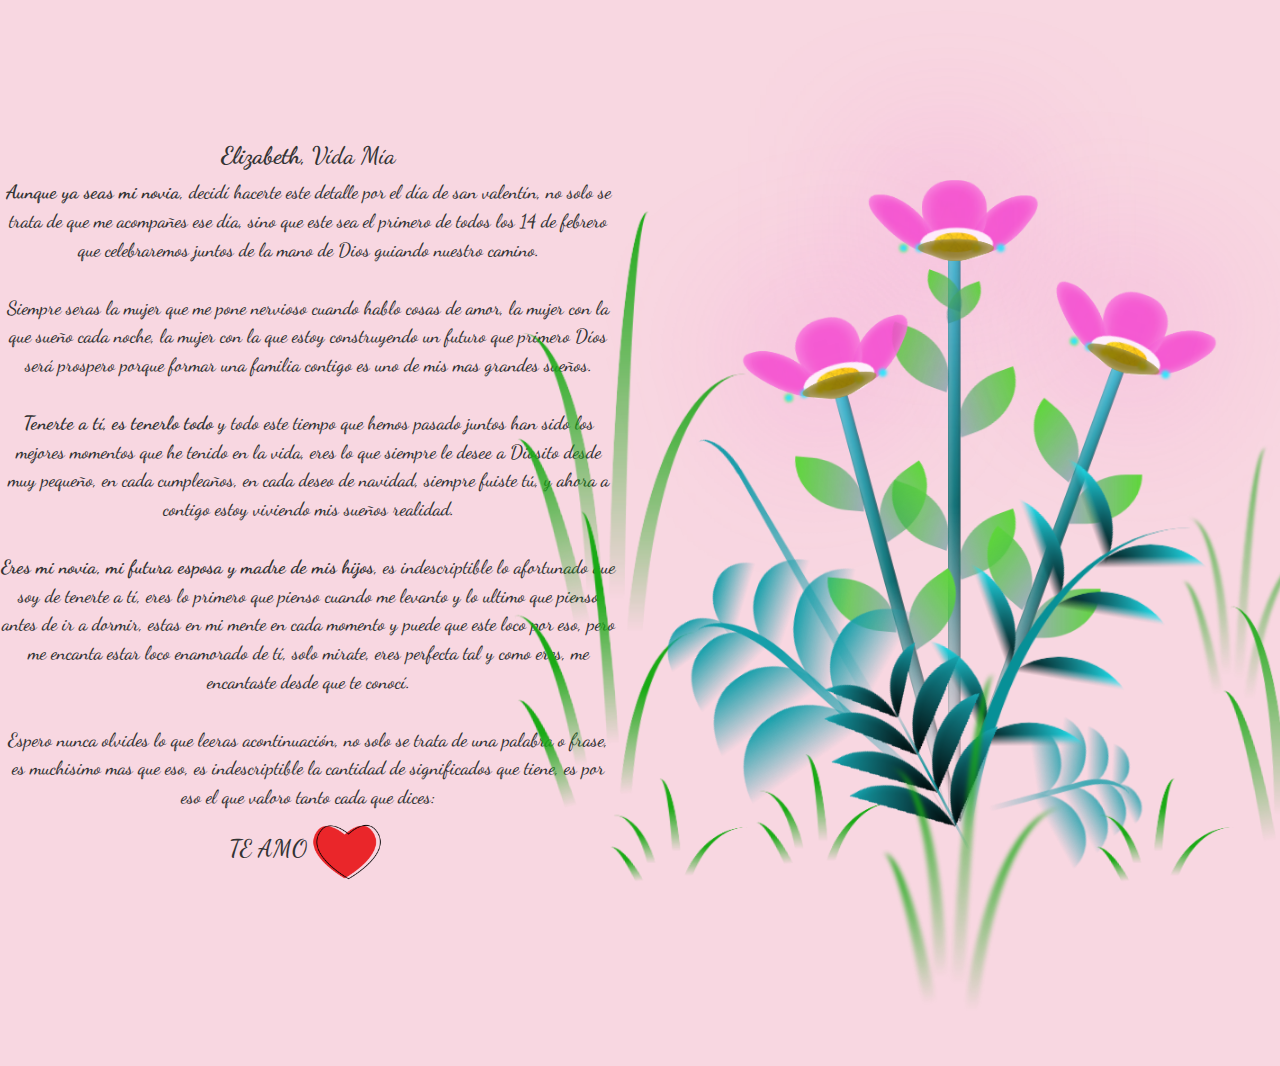
==== elizabeth.html @ 4b504e4e "Inicio" ====
<!DOCTYPE html>
<html lang="es">
  <head>
    <meta charset="UTF-8" />
    <meta http-equiv="X-UA-Compatible" content="IE=edge" />
    <meta name="viewport" content="width=device-width, initial-scale=1.0" />
    <link href="https://cdn.jsdelivr.net/npm/bootstrap@5.3.3/dist/css/bootstrap.min.css" rel="stylesheet" integrity="sha384-QWTKZyjpPEjISv5WaRU9OFeRpok6YctnYmDr5pNlyT2bRjXh0JMhjY6hW+ALEwIH" crossorigin="anonymous">
    <script src="https://cdn.jsdelivr.net/npm/bootstrap@5.3.3/dist/js/bootstrap.bundle.min.js" integrity="sha384-YvpcrYf0tY3lHB60NNkmXc5s9fDVZLESaAA55NDzOxhy9GkcIdslK1eN7N6jIeHz" crossorigin="anonymous"></script>
    <link rel="stylesheet" href="css/main.css" />
    <link rel="icon" href="img/flowers.png" type="image/x-icon" />
    <link href="https://fonts.googleapis.com/css2?family=Dancing+Script&display=swap" rel="stylesheet">
    <title>EJSH</title>
  </head>
  <body class="row col-12 d-flex justify-content-center">

    <div class="col-6 text-center ">
      <h4 class=""><b>Elizabeth</b>, Vída Mía</h4>
        <p>
          <b>Aunque ya seas mi novia</b>, decidí hacerte este detalle por el día de san valentín, no solo se trata de que me acompañes ese día,
          sino que este sea el primero de todos los 14 de febrero que celebraremos juntos de la mano de Dios guiando nuestro camino.
        </p>
        <br>
        <p>
          Siempre seras la mujer que me pone nervioso cuando hablo cosas de amor,
          la mujer con la que sueño cada noche, la mujer con la que estoy construyendo un futuro
          que primero Díos será prospero porque formar una familia contigo es uno de mis mas grandes sueños.
        </p>
        <br>
        <p>
          <b>Tenerte a tí, es tenerlo todo</b>
          y todo este tiempo que hemos pasado juntos han sido los mejores momentos que he tenido en la vida,
          eres lo que siempre le desee a Diosito desde muy pequeño, en cada cumpleaños, en cada deseo de navidad, siempre fuiste tú, y ahora a contigo estoy viviendo mis sueños realidad.
        </p>
        <br>
        <p>
          <b>Eres mi novia, mi futura esposa y madre de mis hijos</b>, es indescriptible lo afortunado que soy de tenerte a tí, eres lo primero que pienso cuando me levanto y lo ultimo que pienso 
          antes de ir a dormir, estas en mi mente en cada momento y puede que este loco por eso, pero me encanta estar loco enamorado de tí, solo mirate, eres perfecta tal y como eres, me encantaste desde que te conocí.
        </p>
        <br>
        <p>
          Espero nunca olvides lo que leeras acontinuación, no solo se trata de una palabra o frase, es muchisimo mas que eso, es indescriptible la cantidad de significados que tiene, es por eso el que valoro tanto cada que dices:</p>

      <h4 class="">TE AMO<img src="./img/corazon.png" alt="" style="max-width: 80px;"></h4>

    </div>
    <div class="col-6 d-flex justify-content-center">
      <div class="flowers">
        <div class="flower flower--1">
          <div class="flower__leafs flower__leafs--1">
            <div class="flower__leaf flower__leaf--1"></div>
            <div class="flower__leaf flower__leaf--2"></div>
            <div class="flower__leaf flower__leaf--3"></div>
            <div class="flower__leaf flower__leaf--4"></div>
            <div class="flower__white-circle"></div>

            <div class="flower__light flower__light--1"></div>
            <div class="flower__light flower__light--2"></div>
            <div class="flower__light flower__light--3"></div>
            <div class="flower__light flower__light--4"></div>
            <div class="flower__light flower__light--5"></div>
            <div class="flower__light flower__light--6"></div>
            <div class="flower__light flower__light--7"></div>
            <div class="flower__light flower__light--8"></div>
          </div>
          <div class="flower__line">
            <div class="flower__line__leaf flower__line__leaf--1"></div>
            <div class="flower__line__leaf flower__line__leaf--2"></div>
            <div class="flower__line__leaf flower__line__leaf--3"></div>
            <div class="flower__line__leaf flower__line__leaf--4"></div>
            <div class="flower__line__leaf flower__line__leaf--5"></div>
            <div class="flower__line__leaf flower__line__leaf--6"></div>
          </div>
        </div>

        <div class="flower flower--2">
          <div class="flower__leafs flower__leafs--2">
            <div class="flower__leaf flower__leaf--1"></div>
            <div class="flower__leaf flower__leaf--2"></div>
            <div class="flower__leaf flower__leaf--3"></div>
            <div class="flower__leaf flower__leaf--4"></div>
            <div class="flower__white-circle"></div>

            <div class="flower__light flower__light--1"></div>
            <div class="flower__light flower__light--2"></div>
            <div class="flower__light flower__light--3"></div>
            <div class="flower__light flower__light--4"></div>
            <div class="flower__light flower__light--5"></div>
            <div class="flower__light flower__light--6"></div>
            <div class="flower__light flower__light--7"></div>
            <div class="flower__light flower__light--8"></div>
          </div>
          <div class="flower__line">
            <div class="flower__line__leaf flower__line__leaf--1"></div>
            <div class="flower__line__leaf flower__line__leaf--2"></div>
            <div class="flower__line__leaf flower__line__leaf--3"></div>
            <div class="flower__line__leaf flower__line__leaf--4"></div>
          </div>
        </div>

        <div class="flower flower--3">
          <div class="flower__leafs flower__leafs--3">
            <div class="flower__leaf flower__leaf--1"></div>
            <div class="flower__leaf flower__leaf--2"></div>
            <div class="flower__leaf flower__leaf--3"></div>
            <div class="flower__leaf flower__leaf--4"></div>
            <div class="flower__white-circle"></div>

            <div class="flower__light flower__light--1"></div>
            <div class="flower__light flower__light--2"></div>
            <div class="flower__light flower__light--3"></div>
            <div class="flower__light flower__light--4"></div>
            <div class="flower__light flower__light--5"></div>
            <div class="flower__light flower__light--6"></div>
            <div class="flower__light flower__light--7"></div>
            <div class="flower__light flower__light--8"></div>
          </div>
          <div class="flower__line">
            <div class="flower__line__leaf flower__line__leaf--1"></div>
            <div class="flower__line__leaf flower__line__leaf--2"></div>
            <div class="flower__line__leaf flower__line__leaf--3"></div>
            <div class="flower__line__leaf flower__line__leaf--4"></div>
          </div>
        </div>

        <div class="grow-ans" style="--d: 1.2s">
          <div class="flower__g-long">
            <div class="flower__g-long__top"></div>
            <div class="flower__g-long__bottom"></div>
          </div>
        </div>

        <div class="growing-grass">
          <div class="flower__grass flower__grass--1">
            <div class="flower__grass--top"></div>
            <div class="flower__grass--bottom"></div>
            <div class="flower__grass__leaf flower__grass__leaf--1"></div>
            <div class="flower__grass__leaf flower__grass__leaf--2"></div>
            <div class="flower__grass__leaf flower__grass__leaf--3"></div>
            <div class="flower__grass__leaf flower__grass__leaf--4"></div>
            <div class="flower__grass__leaf flower__grass__leaf--5"></div>
            <div class="flower__grass__leaf flower__grass__leaf--6"></div>
            <div class="flower__grass__leaf flower__grass__leaf--7"></div>
            <div class="flower__grass__leaf flower__grass__leaf--8"></div>
          </div>
        </div>

        <div class="growing-grass">
          <div class="flower__grass flower__grass--2">
            <div class="flower__grass--top"></div>
            <div class="flower__grass--bottom"></div>
            <div class="flower__grass__leaf flower__grass__leaf--1"></div>
            <div class="flower__grass__leaf flower__grass__leaf--2"></div>
            <div class="flower__grass__leaf flower__grass__leaf--3"></div>
            <div class="flower__grass__leaf flower__grass__leaf--4"></div>
            <div class="flower__grass__leaf flower__grass__leaf--5"></div>
            <div class="flower__grass__leaf flower__grass__leaf--6"></div>
            <div class="flower__grass__leaf flower__grass__leaf--7"></div>
            <div class="flower__grass__leaf flower__grass__leaf--8"></div>
          </div>
        </div>

        <div class="grow-ans" style="--d: 2.8s">
          <div class="flower__g-front">
            <div
              class="flower__g-front__leaf-wrapper flower__g-front__leaf-wrapper--1"
            >
              <div class="flower__g-front__leaf"></div>
            </div>
            <div
              class="flower__g-front__leaf-wrapper flower__g-front__leaf-wrapper--2"
            >
              <div class="flower__g-front__leaf"></div>
            </div>
            <div
              class="flower__g-front__leaf-wrapper flower__g-front__leaf-wrapper--3"
            >
              <div class="flower__g-front__leaf"></div>
            </div>
            <div
              class="flower__g-front__leaf-wrapper flower__g-front__leaf-wrapper--4"
            >
              <div class="flower__g-front__leaf"></div>
            </div>
            <div
              class="flower__g-front__leaf-wrapper flower__g-front__leaf-wrapper--5"
            >
              <div class="flower__g-front__leaf"></div>
            </div>
            <div
              class="flower__g-front__leaf-wrapper flower__g-front__leaf-wrapper--6"
            >
              <div class="flower__g-front__leaf"></div>
            </div>
            <div
              class="flower__g-front__leaf-wrapper flower__g-front__leaf-wrapper--7"
            >
              <div class="flower__g-front__leaf"></div>
            </div>
            <div
              class="flower__g-front__leaf-wrapper flower__g-front__leaf-wrapper--8"
            >
              <div class="flower__g-front__leaf"></div>
            </div>
            <div class="flower__g-front__line"></div>
          </div>
        </div>

        <div class="grow-ans" style="--d: 3.2s">
          <div class="flower__g-fr">
            <div class="leaf"></div>
            <div class="flower__g-fr__leaf flower__g-fr__leaf--1"></div>
            <div class="flower__g-fr__leaf flower__g-fr__leaf--2"></div>
            <div class="flower__g-fr__leaf flower__g-fr__leaf--3"></div>
            <div class="flower__g-fr__leaf flower__g-fr__leaf--4"></div>
            <div class="flower__g-fr__leaf flower__g-fr__leaf--5"></div>
            <div class="flower__g-fr__leaf flower__g-fr__leaf--6"></div>
            <div class="flower__g-fr__leaf flower__g-fr__leaf--7"></div>
            <div class="flower__g-fr__leaf flower__g-fr__leaf--8"></div>
          </div>
        </div>

        <div class="long-g long-g--0">
          <div class="grow-ans" style="--d: 3s">
            <div class="leaf leaf--0"></div>
          </div>
          <div class="grow-ans" style="--d: 2.2s">
            <div class="leaf leaf--1"></div>
          </div>
          <div class="grow-ans" style="--d: 3.4s">
            <div class="leaf leaf--2"></div>
          </div>
          <div class="grow-ans" style="--d: 3.6s">
            <div class="leaf leaf--3"></div>
          </div>
        </div>

        <div class="long-g long-g--1">
          <div class="grow-ans" style="--d: 3.6s">
            <div class="leaf leaf--0"></div>
          </div>
          <div class="grow-ans" style="--d: 3.8s">
            <div class="leaf leaf--1"></div>
          </div>
          <div class="grow-ans" style="--d: 4s">
            <div class="leaf leaf--2"></div>
          </div>
          <div class="grow-ans" style="--d: 4.2s">
            <div class="leaf leaf--3"></div>
          </div>
        </div>

        <div class="long-g long-g--2">
          <div class="grow-ans" style="--d: 4s">
            <div class="leaf leaf--0"></div>
          </div>
          <div class="grow-ans" style="--d: 4.2s">
            <div class="leaf leaf--1"></div>
          </div>
          <div class="grow-ans" style="--d: 4.4s">
            <div class="leaf leaf--2"></div>
          </div>
          <div class="grow-ans" style="--d: 4.6s">
            <div class="leaf leaf--3"></div>
          </div>
        </div>

        <div class="long-g long-g--3">
          <div class="grow-ans" style="--d: 4s">
            <div class="leaf leaf--0"></div>
          </div>
          <div class="grow-ans" style="--d: 4.2s">
            <div class="leaf leaf--1"></div>
          </div>
          <div class="grow-ans" style="--d: 3s">
            <div class="leaf leaf--2"></div>
          </div>
          <div class="grow-ans" style="--d: 3.6s">
            <div class="leaf leaf--3"></div>
          </div>
        </div>

        <div class="long-g long-g--4">
          <div class="grow-ans" style="--d: 4s">
            <div class="leaf leaf--0"></div>
          </div>
          <div class="grow-ans" style="--d: 4.2s">
            <div class="leaf leaf--1"></div>
          </div>
          <div class="grow-ans" style="--d: 3s">
            <div class="leaf leaf--2"></div>
          </div>
          <div class="grow-ans" style="--d: 3.6s">
            <div class="leaf leaf--3"></div>
          </div>
        </div>

        <div class="long-g long-g--5">
          <div class="grow-ans" style="--d: 4s">
            <div class="leaf leaf--0"></div>
          </div>
          <div class="grow-ans" style="--d: 4.2s">
            <div class="leaf leaf--1"></div>
          </div>
          <div class="grow-ans" style="--d: 3s">
            <div class="leaf leaf--2"></div>
          </div>
          <div class="grow-ans" style="--d: 3.6s">
            <div class="leaf leaf--3"></div>
          </div>
        </div>

        <div class="long-g long-g--6">
          <div class="grow-ans" style="--d: 4.2s">
            <div class="leaf leaf--0"></div>
          </div>
          <div class="grow-ans" style="--d: 4.4s">
            <div class="leaf leaf--1"></div>
          </div>
          <div class="grow-ans" style="--d: 4.6s">
            <div class="leaf leaf--2"></div>
          </div>
          <div class="grow-ans" style="--d: 4.8s">
            <div class="leaf leaf--3"></div>
          </div>
        </div>

        <div class="long-g long-g--7">
          <div class="grow-ans" style="--d: 3s">
            <div class="leaf leaf--0"></div>
          </div>
          <div class="grow-ans" style="--d: 3.2s">
            <div class="leaf leaf--1"></div>
          </div>
          <div class="grow-ans" style="--d: 3.5s">
            <div class="leaf leaf--2"></div>
          </div>
          <div class="grow-ans" style="--d: 3.6s">
            <div class="leaf leaf--3"></div>
          </div>
        </div>
      </div>
    </div>
    <script src="anim.js"></script>
    <script src="main.js"></script>
  </body>
</html>
---- css/main.css ----
*,
*::after,
*::before {
  padding: 0;
  margin: 0;
  box-sizing: border-box;
}

:root {
  --dark-color: #000;
}

body {
  display: flex;
  align-items: flex-end;
  justify-content: center;
  min-height: 100vh;
  background-color: rgb(150, 54, 54);
  overflow: hidden;
  perspective: 1000px; 
  font-family: 'Dancing Script', cursive;
  font-size: 1.2rem;
  font-weight: 500;
}

#lyrics {
  font-size: 28px;
  font-family: "Franklin Gothic Medium", "Arial Narrow", Arial, sans-serif;
  color: white;
  position: absolute;
  margin-bottom: 20%;
  z-index: 1;
  font-weight: bold;
  letter-spacing: 4px;
}
@media only screen and (max-width: 600px) {
  /* Estilos específicos para dispositivos con un ancho máximo de 600px */
  #lyrics {
      font-size: 14px; /* Reduce el tamaño del texto para dispositivos más pequeños */
      margin-bottom: 530px;
      letter-spacing: 3px;
  }

}
.titulo {
  margin-bottom: 180px;
  color: yellow;
  position: absolute;
  font-weight: bold;
  letter-spacing: 10px;
  opacity: 0;
  animation: fadeIn 3s ease-in-out forwards;
  text-align: center;
}
@keyframes fadeIn {
  from {
    opacity: 0;
  }
  to {
    opacity: 1;
  }
}

.night {
  z-index: -1;
  position: absolute;
  left: 50%;
  top: 0;
  transform: translateX(-50%);
  width: 100%;
  height: 100%;
  filter: blur(0.1vmin);
  background-image: radial-gradient(
      ellipse at top,
      transparent 0%,
      var(--dark-color)
    ),
    radial-gradient(
      ellipse at bottom,
      var(--dark-color),
      rgba(145, 233, 255, 0.2)
    ),
    repeating-linear-gradient(
      220deg,
      rgb(0, 0, 0) 0px,
      rgb(0, 0, 0) 19px,
      transparent 19px,
      transparent 22px
    ),
    repeating-linear-gradient(
      189deg,
      rgb(0, 0, 0) 0px,
      rgb(0, 0, 0) 19px,
      transparent 19px,
      transparent 22px
    ),
    repeating-linear-gradient(
      148deg,
      rgb(0, 0, 0) 0px,
      rgb(0, 0, 0) 19px,
      transparent 19px,
      transparent 22px
    ),
    linear-gradient(90deg, rgb(0, 255, 250), rgb(240, 240, 240));
}

.flowers {
  position: relative;
  transform: scale(0.9);
  /*margin-bottom: 100px;
  */
}

@media only screen and (max-width: 600px) {
  /* Estilos específicos para dispositivos con un ancho máximo de 600px */
.flowers {
      font-size: 14px;
      margin-bottom: 35%;
      letter-spacing: 3px;
      transform: scale(1.0);
}

}

.flower {
  position: absolute;
  bottom: 10vmin;
  transform-origin: bottom center;
  z-index: 10;
  --fl-speed: 0.8s;
}

.flower--1 {
  -webkit-animation: moving-flower-1 4s linear infinite;
  animation: moving-flower-1 4s linear infinite;
}
.flower--1 .flower__line {
  height: 70vmin;
  -webkit-animation-delay: 0.3s;
  animation-delay: 0.3s;
}
.flower--1 .flower__line__leaf--1 {
  -webkit-animation: blooming-leaf-right var(--fl-speed) 1.6s backwards;
  animation: blooming-leaf-right var(--fl-speed) 1.6s backwards;
}
.flower--1 .flower__line__leaf--2 {
  -webkit-animation: blooming-leaf-right var(--fl-speed) 1.4s backwards;
  animation: blooming-leaf-right var(--fl-speed) 1.4s backwards;
}
.flower--1 .flower__line__leaf--3 {
  -webkit-animation: blooming-leaf-left var(--fl-speed) 1.2s backwards;
  animation: blooming-leaf-left var(--fl-speed) 1.2s backwards;
}
.flower--1 .flower__line__leaf--4 {
  -webkit-animation: blooming-leaf-left var(--fl-speed) 1s backwards;
  animation: blooming-leaf-left var(--fl-speed) 1s backwards;
}
.flower--1 .flower__line__leaf--5 {
  -webkit-animation: blooming-leaf-right var(--fl-speed) 1.8s backwards;
  animation: blooming-leaf-right var(--fl-speed) 1.8s backwards;
}
.flower--1 .flower__line__leaf--6 {
  -webkit-animation: blooming-leaf-left var(--fl-speed) 2s backwards;
  animation: blooming-leaf-left var(--fl-speed) 2s backwards;
}
.flower--2 {
  left: 50%;
  transform: rotate(20deg);
  -webkit-animation: moving-flower-2 4s linear infinite;
  animation: moving-flower-2 4s linear infinite;
}
.flower--2 .flower__line {
  height: 60vmin;
  -webkit-animation-delay: 0.6s;
  animation-delay: 0.6s;
}
.flower--2 .flower__line__leaf--1 {
  -webkit-animation: blooming-leaf-right var(--fl-speed) 1.9s backwards;
  animation: blooming-leaf-right var(--fl-speed) 1.9s backwards;
}
.flower--2 .flower__line__leaf--2 {
  -webkit-animation: blooming-leaf-right var(--fl-speed) 1.7s backwards;
  animation: blooming-leaf-right var(--fl-speed) 1.7s backwards;
}
.flower--2 .flower__line__leaf--3 {
  -webkit-animation: blooming-leaf-left var(--fl-speed) 1.5s backwards;
  animation: blooming-leaf-left var(--fl-speed) 1.5s backwards;
}
.flower--2 .flower__line__leaf--4 {
  -webkit-animation: blooming-leaf-left var(--fl-speed) 1.3s backwards;
  animation: blooming-leaf-left var(--fl-speed) 1.3s backwards;
}
.flower--3 {
  left: 50%;
  transform: rotate(-15deg);
  -webkit-animation: moving-flower-3 4s linear infinite;
  animation: moving-flower-3 4s linear infinite;
}
.flower--3 .flower__line {
  -webkit-animation-delay: 0.9s;
  animation-delay: 0.9s;
}
.flower--3 .flower__line__leaf--1 {
  -webkit-animation: blooming-leaf-right var(--fl-speed) 2.5s backwards;
  animation: blooming-leaf-right var(--fl-speed) 2.5s backwards;
}
.flower--3 .flower__line__leaf--2 {
  -webkit-animation: blooming-leaf-right var(--fl-speed) 2.3s backwards;
  animation: blooming-leaf-right var(--fl-speed) 2.3s backwards;
}
.flower--3 .flower__line__leaf--3 {
  -webkit-animation: blooming-leaf-left var(--fl-speed) 2.1s backwards;
  animation: blooming-leaf-left var(--fl-speed) 2.1s backwards;
}
.flower--3 .flower__line__leaf--4 {
  -webkit-animation: blooming-leaf-left var(--fl-speed) 1.9s backwards;
  animation: blooming-leaf-left var(--fl-speed) 1.9s backwards;
}
.flower__leafs {
  position: relative;
  -webkit-animation: blooming-flower 2s backwards;
  animation: blooming-flower 2s backwards;
}
.flower__leafs--1 {
  -webkit-animation-delay: 1.1s;
  animation-delay: 1.1s;
}
.flower__leafs--2 {
  -webkit-animation-delay: 1.4s;
  animation-delay: 1.4s;
}
.flower__leafs--3 {
  -webkit-animation-delay: 1.7s;
  animation-delay: 1.7s;
}
.flower__leafs::after {
  content: "";
  position: absolute;
  left: 0;
  top: 0;
  transform: translate(-50%, -100%);
  width: 8vmin;
  height: 8vmin;
  background-color: #f44dd0;
  /* background-color: #fd2525; */
  filter: blur(10vmin);
}
.flower__leaf {
  position: absolute;
  bottom: 0;
  left: 50%;
  width: 8vmin;
  height: 11vmin;
  border-radius: 51% 49% 47% 53%/44% 45% 55% 69%;
  background-color: #253bfd;
  background-color: #f44dd0;
  transform-origin: bottom center;
  opacity: 0.9;
  box-shadow: inset 0 0 2vmin rgba(255, 255, 255, 0.5);
}
.flower__leaf--1 {
  transform: translate(-10%, 1%) rotateY(40deg) rotateX(-50deg);
}
.flower__leaf--2 {
  transform: translate(-50%, -4%) rotateX(40deg);
}
.flower__leaf--3 {
  transform: translate(-90%, 0%) rotateY(45deg) rotateX(50deg);
}
.flower__leaf--4 {
  width: 8vmin;
  height: 8vmin;
  transform-origin: bottom left;
  border-radius: 4vmin 10vmin 4vmin 4vmin;
  transform: translate(0%, 18%) rotateX(70deg) rotate(-43deg);
  background-color: #7c6901;
  z-index: 1;
  opacity: 0.8;
}
.flower__white-circle {
  position: absolute;
  left: -3.5vmin;
  top: -3vmin;
  width: 9vmin;
  height: 4vmin;
  border-radius: 50%;
  background-color: #fff;
}
.flower__white-circle::after {
  content: "";
  position: absolute;
  left: 50%;
  top: 45%;
  transform: translate(-50%, -50%);
  width: 60%;
  height: 60%;
  border-radius: inherit;
  background-image: repeating-linear-gradient(
      135deg,
      rgba(0, 0, 0, 0.03) 0px,
      rgba(0, 0, 0, 0.03) 1px,
      transparent 1px,
      transparent 12px
    ),
    repeating-linear-gradient(
      45deg,
      rgba(0, 0, 0, 0.03) 0px,
      rgba(0, 0, 0, 0.03) 1px,
      transparent 1px,
      transparent 12px
    ),
    repeating-linear-gradient(
      67.5deg,
      rgba(0, 0, 0, 0.03) 0px,
      rgba(0, 0, 0, 0.03) 1px,
      transparent 1px,
      transparent 12px
    ),
    repeating-linear-gradient(
      135deg,
      rgba(0, 0, 0, 0.03) 0px,
      rgba(0, 0, 0, 0.03) 1px,
      transparent 1px,
      transparent 12px
    ),
    repeating-linear-gradient(
      45deg,
      rgba(0, 0, 0, 0.03) 0px,
      rgba(0, 0, 0, 0.03) 1px,
      transparent 1px,
      transparent 12px
    ),
    repeating-linear-gradient(
      112.5deg,
      rgba(0, 0, 0, 0.03) 0px,
      rgba(0, 0, 0, 0.03) 1px,
      transparent 1px,
      transparent 12px
    ),
    repeating-linear-gradient(
      112.5deg,
      rgba(0, 0, 0, 0.03) 0px,
      rgba(0, 0, 0, 0.03) 1px,
      transparent 1px,
      transparent 12px
    ),
    repeating-linear-gradient(
      45deg,
      rgba(0, 0, 0, 0.03) 0px,
      rgba(0, 0, 0, 0.03) 1px,
      transparent 1px,
      transparent 12px
    ),
    repeating-linear-gradient(
      22.5deg,
      rgba(0, 0, 0, 0.03) 0px,
      rgba(0, 0, 0, 0.03) 1px,
      transparent 1px,
      transparent 12px
    ),
    repeating-linear-gradient(
      45deg,
      rgba(0, 0, 0, 0.03) 0px,
      rgba(0, 0, 0, 0.03) 1px,
      transparent 1px,
      transparent 12px
    ),
    repeating-linear-gradient(
      22.5deg,
      rgba(0, 0, 0, 0.03) 0px,
      rgba(0, 0, 0, 0.03) 1px,
      transparent 1px,
      transparent 12px
    ),
    repeating-linear-gradient(
      135deg,
      rgba(0, 0, 0, 0.03) 0px,
      rgba(0, 0, 0, 0.03) 1px,
      transparent 1px,
      transparent 12px
    ),
    repeating-linear-gradient(
      157.5deg,
      rgba(0, 0, 0, 0.03) 0px,
      rgba(0, 0, 0, 0.03) 1px,
      transparent 1px,
      transparent 12px
    ),
    repeating-linear-gradient(
      67.5deg,
      rgba(0, 0, 0, 0.03) 0px,
      rgba(0, 0, 0, 0.03) 1px,
      transparent 1px,
      transparent 12px
    ),
    repeating-linear-gradient(
      67.5deg,
      rgba(0, 0, 0, 0.03) 0px,
      rgba(0, 0, 0, 0.03) 1px,
      transparent 1px,
      transparent 12px
    ),
    linear-gradient(90deg, rgb(255, 235, 18), rgb(255, 206, 0));
}
.flower__line {
  height: 55vmin;
  width: 1.5vmin;
  background-image: linear-gradient(
      to left,
      rgba(0, 0, 0, 0.2),
      transparent,
      rgba(255, 255, 255, 0.2)
    ),
    linear-gradient(to top, transparent 10%, #14757a, #39c6d6);
  box-shadow: inset 0 0 2px rgba(0, 0, 0, 0.5);
  -webkit-animation: grow-flower-tree 4s backwards;
  animation: grow-flower-tree 4s backwards;
}
.flower__line__leaf {
  --w: 7vmin;
  --h: calc(var(--w) + 2vmin);
  position: absolute;
  top: 20%;
  left: 90%;
  width: var(--w);
  height: var(--h);
  border-top-right-radius: var(--h);
  border-bottom-left-radius: var(--h);
  background-image: linear-gradient(to top, rgba(20, 117, 122, 0.4), #5ed639);
}
.flower__line__leaf--1 {
  transform: rotate(70deg) rotateY(30deg);
}
.flower__line__leaf--2 {
  top: 45%;
  transform: rotate(70deg) rotateY(30deg);
}
.flower__line__leaf--3,
.flower__line__leaf--4,
.flower__line__leaf--6 {
  border-top-right-radius: 0;
  border-bottom-left-radius: 0;
  border-top-left-radius: var(--h);
  border-bottom-right-radius: var(--h);
  left: -460%;
  top: 12%;
  transform: rotate(-70deg) rotateY(30deg);
}
.flower__line__leaf--4 {
  top: 40%;
}
.flower__line__leaf--5 {
  top: 0;
  transform-origin: left;
  transform: rotate(70deg) rotateY(30deg) scale(0.6);
}
.flower__line__leaf--6 {
  top: -2%;
  left: -450%;
  transform-origin: right;
  transform: rotate(-70deg) rotateY(30deg) scale(0.6);
}
.flower__light {
  position: absolute;
  bottom: 0vmin;
  width: 1vmin;
  height: 1vmin;
  background-color: rgb(255, 251, 0);
  border-radius: 50%;
  filter: blur(0.2vmin);
  -webkit-animation: light-ans 4s linear infinite backwards;
  animation: light-ans 4s linear infinite backwards;
}
.flower__light:nth-child(odd) {
  background-color: #23f0ff;
}
.flower__light--1 {
  left: -2vmin;
  -webkit-animation-delay: 1s;
  animation-delay: 1s;
}
.flower__light--2 {
  left: 3vmin;
  -webkit-animation-delay: 0.5s;
  animation-delay: 0.5s;
}
.flower__light--3 {
  left: -6vmin;
  -webkit-animation-delay: 0.3s;
  animation-delay: 0.3s;
}
.flower__light--4 {
  left: 6vmin;
  -webkit-animation-delay: 0.9s;
  animation-delay: 0.9s;
}
.flower__light--5 {
  left: -1vmin;
  -webkit-animation-delay: 1.5s;
  animation-delay: 1.5s;
}
.flower__light--6 {
  left: -4vmin;
  -webkit-animation-delay: 3s;
  animation-delay: 3s;
}
.flower__light--7 {
  left: 3vmin;
  -webkit-animation-delay: 2s;
  animation-delay: 2s;
}
.flower__light--8 {
  left: -6vmin;
  -webkit-animation-delay: 3.5s;
  animation-delay: 3.5s;
}
.flower__grass {
  --c: #159faa;
  --line-w: 1.5vmin;
  position: absolute;
  bottom: 12vmin;
  left: -7vmin;
  display: flex;
  flex-direction: column;
  align-items: flex-end;
  z-index: 20;
  transform-origin: bottom center;
  transform: rotate(-48deg) rotateY(40deg);
}
.flower__grass--1 {
  -webkit-animation: moving-grass 2s linear infinite;
  animation: moving-grass 2s linear infinite;
}
.flower__grass--2 {
  left: 2vmin;
  bottom: 10vmin;
  transform: scale(0.5) rotate(75deg) rotateX(10deg) rotateY(-200deg);
  opacity: 0.8;
  z-index: 0;
  -webkit-animation: moving-grass--2 1.5s linear infinite;
  animation: moving-grass--2 1.5s linear infinite;
}
.flower__grass--top {
  width: 7vmin;
  height: 10vmin;
  border-top-right-radius: 100%;
  border-right: var(--line-w) solid var(--c);
  transform-origin: bottom center;
  transform: rotate(-2deg);
}
.flower__grass--bottom {
  margin-top: -2px;
  width: var(--line-w);
  height: 25vmin;
  background-image: linear-gradient(to top, transparent, var(--c));
}
.flower__grass__leaf {
  --size: 10vmin;
  position: absolute;
  width: calc(var(--size) * 2.1);
  height: var(--size);
  border-top-left-radius: var(--size);
  border-top-right-radius: var(--size);
  background-image: linear-gradient(
    to top,
    transparent,
    transparent 30%,
    var(--c)
  );
  z-index: 100;
}
.flower__grass__leaf--1 {
  top: -6%;
  left: 30%;
  --size: 6vmin;
  transform: rotate(-20deg);
  -webkit-animation: growing-grass-ans--1 2s 2.6s backwards;
  animation: growing-grass-ans--1 2s 2.6s backwards;
}
@-webkit-keyframes growing-grass-ans--1 {
  0% {
    transform-origin: bottom left;
    transform: rotate(-20deg) scale(0);
  }
}
@keyframes growing-grass-ans--1 {
  0% {
    transform-origin: bottom left;
    transform: rotate(-20deg) scale(0);
  }
}
.flower__grass__leaf--2 {
  top: -5%;
  left: -110%;
  --size: 6vmin;
  transform: rotate(10deg);
  -webkit-animation: growing-grass-ans--2 2s 2.4s linear backwards;
  animation: growing-grass-ans--2 2s 2.4s linear backwards;
}
@-webkit-keyframes growing-grass-ans--2 {
  0% {
    transform-origin: bottom right;
    transform: rotate(10deg) scale(0);
  }
}
@keyframes growing-grass-ans--2 {
  0% {
    transform-origin: bottom right;
    transform: rotate(10deg) scale(0);
  }
}
.flower__grass__leaf--3 {
  top: 5%;
  left: 60%;
  --size: 8vmin;
  transform: rotate(-18deg) rotateX(-20deg);
  -webkit-animation: growing-grass-ans--3 2s 2.2s linear backwards;
  animation: growing-grass-ans--3 2s 2.2s linear backwards;
}
@-webkit-keyframes growing-grass-ans--3 {
  0% {
    transform-origin: bottom left;
    transform: rotate(-18deg) rotateX(-20deg) scale(0);
  }
}
@keyframes growing-grass-ans--3 {
  0% {
    transform-origin: bottom left;
    transform: rotate(-18deg) rotateX(-20deg) scale(0);
  }
}
.flower__grass__leaf--4 {
  top: 6%;
  left: -135%;
  --size: 8vmin;
  transform: rotate(2deg);
  -webkit-animation: growing-grass-ans--4 2s 2s linear backwards;
  animation: growing-grass-ans--4 2s 2s linear backwards;
}
@-webkit-keyframes growing-grass-ans--4 {
  0% {
    transform-origin: bottom right;
    transform: rotate(2deg) scale(0);
  }
}
@keyframes growing-grass-ans--4 {
  0% {
    transform-origin: bottom right;
    transform: rotate(2deg) scale(0);
  }
}
.flower__grass__leaf--5 {
  top: 20%;
  left: 60%;
  --size: 10vmin;
  transform: rotate(-24deg) rotateX(-20deg);
  -webkit-animation: growing-grass-ans--5 2s 1.8s linear backwards;
  animation: growing-grass-ans--5 2s 1.8s linear backwards;
}
@-webkit-keyframes growing-grass-ans--5 {
  0% {
    transform-origin: bottom left;
    transform: rotate(-24deg) rotateX(-20deg) scale(0);
  }
}
@keyframes growing-grass-ans--5 {
  0% {
    transform-origin: bottom left;
    transform: rotate(-24deg) rotateX(-20deg) scale(0);
  }
}
.flower__grass__leaf--6 {
  top: 22%;
  left: -180%;
  --size: 10vmin;
  transform: rotate(10deg);
  -webkit-animation: growing-grass-ans--6 2s 1.6s linear backwards;
  animation: growing-grass-ans--6 2s 1.6s linear backwards;
}
@-webkit-keyframes growing-grass-ans--6 {
  0% {
    transform-origin: bottom right;
    transform: rotate(10deg) scale(0);
  }
}
@keyframes growing-grass-ans--6 {
  0% {
    transform-origin: bottom right;
    transform: rotate(10deg) scale(0);
  }
}
.flower__grass__leaf--7 {
  top: 39%;
  left: 70%;
  --size: 10vmin;
  transform: rotate(-10deg);
  -webkit-animation: growing-grass-ans--7 2s 1.4s linear backwards;
  animation: growing-grass-ans--7 2s 1.4s linear backwards;
}
@-webkit-keyframes growing-grass-ans--7 {
  0% {
    transform-origin: bottom left;
    transform: rotate(-10deg) scale(0);
  }
}
@keyframes growing-grass-ans--7 {
  0% {
    transform-origin: bottom left;
    transform: rotate(-10deg) scale(0);
  }
}
.flower__grass__leaf--8 {
  top: 40%;
  left: -215%;
  --size: 11vmin;
  transform: rotate(10deg);
  -webkit-animation: growing-grass-ans--8 2s 1.2s linear backwards;
  animation: growing-grass-ans--8 2s 1.2s linear backwards;
}
@-webkit-keyframes growing-grass-ans--8 {
  0% {
    transform-origin: bottom right;
    transform: rotate(10deg) scale(0);
  }
}
@keyframes growing-grass-ans--8 {
  0% {
    transform-origin: bottom right;
    transform: rotate(10deg) scale(0);
  }
}
.flower__grass__overlay {
  position: absolute;
  top: -10%;
  right: 0%;
  width: 100%;
  height: 100%;
  background-color: rgba(0, 0, 0, 0.6);
  filter: blur(1.5vmin);
  z-index: 100;
}
.flower__g-long {
  --w: 2vmin;
  --h: 6vmin;
  --c: #159faa;
  position: absolute;
  bottom: 10vmin;
  left: -3vmin;
  transform-origin: bottom center;
  transform: rotate(-30deg) rotateY(-20deg);
  display: flex;
  flex-direction: column;
  align-items: flex-end;
  -webkit-animation: flower-g-long-ans 3s linear infinite;
  animation: flower-g-long-ans 3s linear infinite;
}
@-webkit-keyframes flower-g-long-ans {
  0%,
  100% {
    transform: rotate(-30deg) rotateY(-20deg);
  }
  50% {
    transform: rotate(-32deg) rotateY(-20deg);
  }
}
@keyframes flower-g-long-ans {
  0%,
  100% {
    transform: rotate(-30deg) rotateY(-20deg);
  }
  50% {
    transform: rotate(-32deg) rotateY(-20deg);
  }
}
.flower__g-long__top {
  top: calc(var(--h) * -1);
  width: calc(var(--w) + 1vmin);
  height: var(--h);
  border-top-right-radius: 100%;
  border-right: 0.7vmin solid var(--c);
  transform: translate(-0.7vmin, 1vmin);
}
.flower__g-long__bottom {
  width: var(--w);
  height: 50vmin;
  transform-origin: bottom center;
  background-image: linear-gradient(to top, transparent 30%, var(--c));
  box-shadow: inset 0 0 2px rgba(0, 0, 0, 0.5);
  -webkit-clip-path: polygon(35% 0, 65% 1%, 100% 100%, 0% 100%);
  clip-path: polygon(35% 0, 65% 1%, 100% 100%, 0% 100%);
}
.flower__g-right {
  position: absolute;
  bottom: 6vmin;
  left: -2vmin;
  transform-origin: bottom left;
  transform: rotate(20deg);
}
.flower__g-right .leaf {
  width: 30vmin;
  height: 50vmin;
  border-top-left-radius: 100%;
  border-left: 2vmin solid #079097;
  background-image: linear-gradient(
    to bottom,
    transparent,
    var(--dark-color) 60%
  );
  -webkit-mask-image: linear-gradient(to top, transparent 30%, #079097 60%);
}
.flower__g-right--1 {
  -webkit-animation: flower-g-right-ans 2.5s linear infinite;
  animation: flower-g-right-ans 2.5s linear infinite;
}
.flower__g-right--2 {
  left: 5vmin;
  transform: rotateY(-180deg);
  -webkit-animation: flower-g-right-ans--2 3s linear infinite;
  animation: flower-g-right-ans--2 3s linear infinite;
}
.flower__g-right--2 .leaf {
  height: 75vmin;
  filter: blur(0.3vmin);
  opacity: 0.8;
}
@-webkit-keyframes flower-g-right-ans {
  0%,
  100% {
    transform: rotate(20deg);
  }
  50% {
    transform: rotate(24deg) rotateX(-20deg);
  }
}
@keyframes flower-g-right-ans {
  0%,
  100% {
    transform: rotate(20deg);
  }
  50% {
    transform: rotate(24deg) rotateX(-20deg);
  }
}
@-webkit-keyframes flower-g-right-ans--2 {
  0%,
  100% {
    transform: rotateY(-180deg) rotate(0deg) rotateX(-20deg);
  }
  50% {
    transform: rotateY(-180deg) rotate(6deg) rotateX(-20deg);
  }
}
@keyframes flower-g-right-ans--2 {
  0%,
  100% {
    transform: rotateY(-180deg) rotate(0deg) rotateX(-20deg);
  }
  50% {
    transform: rotateY(-180deg) rotate(6deg) rotateX(-20deg);
  }
}
.flower__g-front {
  position: absolute;
  bottom: 6vmin;
  left: 2.5vmin;
  z-index: 100;
  transform-origin: bottom center;
  transform: rotate(-28deg) rotateY(30deg) scale(1.04);
  -webkit-animation: flower__g-front-ans 2s linear infinite;
  animation: flower__g-front-ans 2s linear infinite;
}
@-webkit-keyframes flower__g-front-ans {
  0%,
  100% {
    transform: rotate(-28deg) rotateY(30deg) scale(1.04);
  }
  50% {
    transform: rotate(-35deg) rotateY(40deg) scale(1.04);
  }
}
@keyframes flower__g-front-ans {
  0%,
  100% {
    transform: rotate(-28deg) rotateY(30deg) scale(1.04);
  }
  50% {
    transform: rotate(-35deg) rotateY(40deg) scale(1.04);
  }
}
.flower__g-front__line {
  width: 0.3vmin;
  height: 20vmin;
  background-image: linear-gradient(
    to top,
    transparent,
    #079097,
    transparent 100%
  );
  position: relative;
}
.flower__g-front__leaf-wrapper {
  position: absolute;
  top: 0;
  left: 0;
  transform-origin: bottom left;
  transform: rotate(10deg);
}
.flower__g-front__leaf-wrapper:nth-child(even) {
  left: 0vmin;
  transform: rotateY(-180deg) rotate(5deg);
  -webkit-animation: flower__g-front__leaf-left-ans 1s ease-in backwards;
  animation: flower__g-front__leaf-left-ans 1s ease-in backwards;
}
.flower__g-front__leaf-wrapper:nth-child(odd) {
  -webkit-animation: flower__g-front__leaf-ans 1s ease-in backwards;
  animation: flower__g-front__leaf-ans 1s ease-in backwards;
}
.flower__g-front__leaf-wrapper--1 {
  top: -8vmin;
  transform: scale(0.7);
  -webkit-animation: flower__g-front__leaf-ans 1s 5.5s ease-in backwards !important;
  animation: flower__g-front__leaf-ans 1s 5.5s ease-in backwards !important;
}
.flower__g-front__leaf-wrapper--2 {
  top: -8vmin;
  transform: rotateY(-180deg) scale(0.7) !important;
  -webkit-animation: flower__g-front__leaf-left-ans-2 1s 4.6s ease-in backwards !important;
  animation: flower__g-front__leaf-left-ans-2 1s 4.6s ease-in backwards !important;
}
.flower__g-front__leaf-wrapper--3 {
  top: -3vmin;
  -webkit-animation: flower__g-front__leaf-ans 1s 4.6s ease-in backwards;
  animation: flower__g-front__leaf-ans 1s 4.6s ease-in backwards;
}
.flower__g-front__leaf-wrapper--4 {
  top: -3vmin;
  transform: rotateY(-180deg) scale(0.9) !important;
  -webkit-animation: flower__g-front__leaf-left-ans-2 1s 4.6s ease-in backwards !important;
  animation: flower__g-front__leaf-left-ans-2 1s 4.6s ease-in backwards !important;
}
@-webkit-keyframes flower__g-front__leaf-left-ans-2 {
  0% {
    transform: rotateY(-180deg) scale(0);
  }
}
@keyframes flower__g-front__leaf-left-ans-2 {
  0% {
    transform: rotateY(-180deg) scale(0);
  }
}
.flower__g-front__leaf-wrapper--5,
.flower__g-front__leaf-wrapper--6 {
  top: 2vmin;
}
.flower__g-front__leaf-wrapper--7,
.flower__g-front__leaf-wrapper--8 {
  top: 6.5vmin;
}
.flower__g-front__leaf-wrapper--2 {
  -webkit-animation-delay: 5.2s !important;
  animation-delay: 5.2s !important;
}
.flower__g-front__leaf-wrapper--3 {
  -webkit-animation-delay: 4.9s !important;
  animation-delay: 4.9s !important;
}
.flower__g-front__leaf-wrapper--5 {
  -webkit-animation-delay: 4.3s !important;
  animation-delay: 4.3s !important;
}
.flower__g-front__leaf-wrapper--6 {
  -webkit-animation-delay: 4.1s !important;
  animation-delay: 4.1s !important;
}
.flower__g-front__leaf-wrapper--7 {
  -webkit-animation-delay: 3.8s !important;
  animation-delay: 3.8s !important;
}
.flower__g-front__leaf-wrapper--8 {
  -webkit-animation-delay: 3.5s !important;
  animation-delay: 3.5s !important;
}
@-webkit-keyframes flower__g-front__leaf-ans {
  0% {
    transform: rotate(10deg) scale(0);
  }
}
@keyframes flower__g-front__leaf-ans {
  0% {
    transform: rotate(10deg) scale(0);
  }
}
@-webkit-keyframes flower__g-front__leaf-left-ans {
  0% {
    transform: rotateY(-180deg) rotate(5deg) scale(0);
  }
}
@keyframes flower__g-front__leaf-left-ans {
  0% {
    transform: rotateY(-180deg) rotate(5deg) scale(0);
  }
}
.flower__g-front__leaf {
  width: 10vmin;
  height: 10vmin;
  border-radius: 100% 0% 0% 100%/100% 100% 0% 0%;
  box-shadow: inset 0 2px 1vmin hsla(184deg, 97%, 58%, 0.2);
  background-image: linear-gradient(
      to bottom left,
      transparent,
      var(--dark-color)
    ),
    linear-gradient(to bottom right, #159faa 50%, transparent 50%, transparent);
  -webkit-mask-image: linear-gradient(
    to bottom right,
    #159faa 50%,
    transparent 50%,
    transparent
  );
  mask-image: linear-gradient(
    to bottom right,
    #159faa 50%,
    transparent 50%,
    transparent
  );
}
.flower__g-fr {
  position: absolute;
  bottom: -4vmin;
  left: vmin;
  transform-origin: bottom left;
  z-index: 10;
  -webkit-animation: flower__g-fr-ans 2s linear infinite;
  animation: flower__g-fr-ans 2s linear infinite;
}
@-webkit-keyframes flower__g-fr-ans {
  0%,
  100% {
    transform: rotate(2deg);
  }
  50% {
    transform: rotate(4deg);
  }
}
@keyframes flower__g-fr-ans {
  0%,
  100% {
    transform: rotate(2deg);
  }
  50% {
    transform: rotate(4deg);
  }
}
.flower__g-fr .leaf {
  width: 30vmin;
  height: 50vmin;
  border-top-left-radius: 100%;
  border-left: 2vmin solid #079097;
  -webkit-mask-image: linear-gradient(to top, transparent 25%, #079097 50%);
  position: relative;
  z-index: 1;
}
.flower__g-fr__leaf {
  position: absolute;
  top: 0;
  left: 0;
  width: 10vmin;
  height: 10vmin;
  border-radius: 100% 0% 0% 100%/100% 100% 0% 0%;
  box-shadow: inset 0 2px 1vmin hsla(184deg, 97%, 58%, 0.2);
  background-image: linear-gradient(
      to bottom left,
      transparent,
      var(--dark-color) 98%
    ),
    linear-gradient(to bottom right, #23f0ff 45%, transparent 50%, transparent);
  -webkit-mask-image: linear-gradient(
    135deg,
    #159faa 40%,
    transparent 50%,
    transparent
  );
}
.flower__g-fr__leaf--1 {
  left: 20vmin;
  transform: rotate(45deg);
  -webkit-animation: flower__g-fr-leaft-ans-1 0.5s 5.2s linear backwards;
  animation: flower__g-fr-leaft-ans-1 0.5s 5.2s linear backwards;
}
@-webkit-keyframes flower__g-fr-leaft-ans-1 {
  0% {
    transform-origin: left;
    transform: rotate(45deg) scale(0);
  }
}
@keyframes flower__g-fr-leaft-ans-1 {
  0% {
    transform-origin: left;
    transform: rotate(45deg) scale(0);
  }
}
.flower__g-fr__leaf--2 {
  left: 12vmin;
  top: -7vmin;
  transform: rotate(25deg) rotateY(-180deg);
  -webkit-animation: flower__g-fr-leaft-ans-6 0.5s 5s linear backwards;
  animation: flower__g-fr-leaft-ans-6 0.5s 5s linear backwards;
}
.flower__g-fr__leaf--3 {
  left: 15vmin;
  top: 6vmin;
  transform: rotate(55deg);
  -webkit-animation: flower__g-fr-leaft-ans-5 0.5s 4.8s linear backwards;
  animation: flower__g-fr-leaft-ans-5 0.5s 4.8s linear backwards;
}
.flower__g-fr__leaf--4 {
  left: 6vmin;
  top: -2vmin;
  transform: rotate(25deg) rotateY(-180deg);
  -webkit-animation: flower__g-fr-leaft-ans-6 0.5s 4.6s linear backwards;
  animation: flower__g-fr-leaft-ans-6 0.5s 4.6s linear backwards;
}
.flower__g-fr__leaf--5 {
  left: 10vmin;
  top: 14vmin;
  transform: rotate(55deg);
  -webkit-animation: flower__g-fr-leaft-ans-5 0.5s 4.4s linear backwards;
  animation: flower__g-fr-leaft-ans-5 0.5s 4.4s linear backwards;
}
@-webkit-keyframes flower__g-fr-leaft-ans-5 {
  0% {
    transform-origin: left;
    transform: rotate(55deg) scale(0);
  }
}
@keyframes flower__g-fr-leaft-ans-5 {
  0% {
    transform-origin: left;
    transform: rotate(55deg) scale(0);
  }
}
.flower__g-fr__leaf--6 {
  left: 0vmin;
  top: 6vmin;
  transform: rotate(25deg) rotateY(-180deg);
  -webkit-animation: flower__g-fr-leaft-ans-6 0.5s 4.2s linear backwards;
  animation: flower__g-fr-leaft-ans-6 0.5s 4.2s linear backwards;
}
@-webkit-keyframes flower__g-fr-leaft-ans-6 {
  0% {
    transform-origin: right;
    transform: rotate(25deg) rotateY(-180deg) scale(0);
  }
}
@keyframes flower__g-fr-leaft-ans-6 {
  0% {
    transform-origin: right;
    transform: rotate(25deg) rotateY(-180deg) scale(0);
  }
}
.flower__g-fr__leaf--7 {
  left: 5vmin;
  top: 22vmin;
  transform: rotate(45deg);
  -webkit-animation: flower__g-fr-leaft-ans-7 0.5s 4s linear backwards;
  animation: flower__g-fr-leaft-ans-7 0.5s 4s linear backwards;
}
@-webkit-keyframes flower__g-fr-leaft-ans-7 {
  0% {
    transform-origin: left;
    transform: rotate(45deg) scale(0);
  }
}
@keyframes flower__g-fr-leaft-ans-7 {
  0% {
    transform-origin: left;
    transform: rotate(45deg) scale(0);
  }
}
.flower__g-fr__leaf--8 {
  left: -4vmin;
  top: 15vmin;
  transform: rotate(15deg) rotateY(-180deg);
  -webkit-animation: flower__g-fr-leaft-ans-8 0.5s 3.8s linear backwards;
  animation: flower__g-fr-leaft-ans-8 0.5s 3.8s linear backwards;
}
@-webkit-keyframes flower__g-fr-leaft-ans-8 {
  0% {
    transform-origin: right;
    transform: rotate(15deg) rotateY(-180deg) scale(0);
  }
}
@keyframes flower__g-fr-leaft-ans-8 {
  0% {
    transform-origin: right;
    transform: rotate(15deg) rotateY(-180deg) scale(0);
  }
}

.long-g {
  position: absolute;
  bottom: 25vmin;
  left: -42vmin;
  transform-origin: bottom left;
}
.long-g--1 {
  bottom: 0vmin;
  transform: scale(0.8) rotate(-5deg);
}
.long-g--1 .leaf {
  -webkit-mask-image: linear-gradient(
    to top,
    transparent 40%,
    #079097 80%
  ) !important;
}
.long-g--1 .leaf--1 {
  --w: 5vmin;
  --h: 60vmin;
  left: -2vmin;
  transform: rotate(3deg) rotateY(-180deg);
}
.long-g--2,
.long-g--3 {
  bottom: -3vmin;
  left: -35vmin;
  transform-origin: center;
  transform: scale(0.6) rotateX(60deg);
}
.long-g--2 .leaf,
.long-g--3 .leaf {
  -webkit-mask-image: linear-gradient(
    to top,
    transparent 50%,
    #079097 80%
  ) !important;
}
.long-g--2 .leaf--1,
.long-g--3 .leaf--1 {
  left: -1vmin;
  transform: rotateY(-180deg);
}
.long-g--3 {
  left: -17vmin;
  bottom: 0vmin;
}
.long-g--3 .leaf {
  -webkit-mask-image: linear-gradient(
    to top,
    transparent 40%,
    #079097 80%
  ) !important;
}
.long-g--4 {
  left: 25vmin;
  bottom: -3vmin;
  transform-origin: center;
  transform: scale(0.6) rotateX(60deg);
}
.long-g--4 .leaf {
  -webkit-mask-image: linear-gradient(
    to top,
    transparent 50%,
    #079097 80%
  ) !important;
}
.long-g--5 {
  left: 42vmin;
  bottom: 0vmin;
  transform: scale(0.8) rotate(2deg);
}
.long-g--6 {
  left: 0vmin;
  bottom: -20vmin;
  z-index: 100;
  filter: blur(0.3vmin);
  transform: scale(0.8) rotate(2deg);
}
.long-g--7 {
  left: 35vmin;
  bottom: 20vmin;
  z-index: -1;
  filter: blur(0.3vmin);
  transform: scale(0.6) rotate(2deg);
  opacity: 0.7;
}
.long-g .leaf {
  --w: 15vmin;
  --h: 40vmin;
  --c: #1aaa15;
  position: absolute;
  bottom: 0;
  width: var(--w);
  height: var(--h);
  border-top-left-radius: 100%;
  border-left: 2vmin solid var(--c);
  -webkit-mask-image: linear-gradient(
    to top,
    transparent 20%,
    var(--dark-color)
  );
  transform-origin: bottom center;
}
.long-g .leaf--0 {
  left: 2vmin;
  -webkit-animation: leaf-ans-1 4s linear infinite;
  animation: leaf-ans-1 4s linear infinite;
}
.long-g .leaf--1 {
  --w: 5vmin;
  --h: 60vmin;
  -webkit-animation: leaf-ans-1 4s linear infinite;
  animation: leaf-ans-1 4s linear infinite;
}
.long-g .leaf--2 {
  --w: 10vmin;
  --h: 40vmin;
  left: -0.5vmin;
  bottom: 5vmin;
  transform-origin: bottom left;
  transform: rotateY(-180deg);
  -webkit-animation: leaf-ans-2 3s linear infinite;
  animation: leaf-ans-2 3s linear infinite;
}
.long-g .leaf--3 {
  --w: 5vmin;
  --h: 30vmin;
  left: -1vmin;
  bottom: 3.2vmin;
  transform-origin: bottom left;
  transform: rotate(-10deg) rotateY(-180deg);
  -webkit-animation: leaf-ans-3 3s linear infinite;
  animation: leaf-ans-3 3s linear infinite;
}

@-webkit-keyframes leaf-ans-1 {
  0%,
  100% {
    transform: rotate(-5deg) scale(1);
  }
  50% {
    transform: rotate(5deg) scale(1.1);
  }
}

@keyframes leaf-ans-1 {
  0%,
  100% {
    transform: rotate(-5deg) scale(1);
  }
  50% {
    transform: rotate(5deg) scale(1.1);
  }
}
@-webkit-keyframes leaf-ans-2 {
  0%,
  100% {
    transform: rotateY(-180deg) rotate(5deg);
  }
  50% {
    transform: rotateY(-180deg) rotate(0deg) scale(1.1);
  }
}
@keyframes leaf-ans-2 {
  0%,
  100% {
    transform: rotateY(-180deg) rotate(5deg);
  }
  50% {
    transform: rotateY(-180deg) rotate(0deg) scale(1.1);
  }
}
@-webkit-keyframes leaf-ans-3 {
  0%,
  100% {
    transform: rotate(-10deg) rotateY(-180deg);
  }
  50% {
    transform: rotate(-20deg) rotateY(-180deg);
  }
}
@keyframes leaf-ans-3 {
  0%,
  100% {
    transform: rotate(-10deg) rotateY(-180deg);
  }
  50% {
    transform: rotate(-20deg) rotateY(-180deg);
  }
}
.grow-ans {
  -webkit-animation: grow-ans 2s var(--d) backwards;
  animation: grow-ans 2s var(--d) backwards;
}

@-webkit-keyframes grow-ans {
  0% {
    transform: scale(0);
    opacity: 0;
  }
}

@keyframes grow-ans {
  0% {
    transform: scale(0);
    opacity: 0;
  }
}
@-webkit-keyframes light-ans {
  0% {
    opacity: 0;
    transform: translateY(0vmin);
  }
  25% {
    opacity: 1;
    transform: translateY(-5vmin) translateX(-2vmin);
  }
  50% {
    opacity: 1;
    transform: translateY(-15vmin) translateX(2vmin);
    filter: blur(0.2vmin);
  }
  75% {
    transform: translateY(-20vmin) translateX(-2vmin);
    filter: blur(0.2vmin);
  }
  100% {
    transform: translateY(-30vmin);
    opacity: 0;
    filter: blur(1vmin);
  }
}
@keyframes light-ans {
  0% {
    opacity: 0;
    transform: translateY(0vmin);
  }
  25% {
    opacity: 1;
    transform: translateY(-5vmin) translateX(-2vmin);
  }
  50% {
    opacity: 1;
    transform: translateY(-15vmin) translateX(2vmin);
    filter: blur(0.2vmin);
  }
  75% {
    transform: translateY(-20vmin) translateX(-2vmin);
    filter: blur(0.2vmin);
  }
  100% {
    transform: translateY(-30vmin);
    opacity: 0;
    filter: blur(1vmin);
  }
}
@-webkit-keyframes moving-flower-1 {
  0%,
  100% {
    transform: rotate(2deg);
  }
  50% {
    transform: rotate(-2deg);
  }
}
@keyframes moving-flower-1 {
  0%,
  100% {
    transform: rotate(2deg);
  }
  50% {
    transform: rotate(-2deg);
  }
}
@-webkit-keyframes moving-flower-2 {
  0%,
  100% {
    transform: rotate(18deg);
  }
  50% {
    transform: rotate(14deg);
  }
}
@keyframes moving-flower-2 {
  0%,
  100% {
    transform: rotate(18deg);
  }
  50% {
    transform: rotate(14deg);
  }
}
@-webkit-keyframes moving-flower-3 {
  0%,
  100% {
    transform: rotate(-18deg);
  }
  50% {
    transform: rotate(-20deg) rotateY(-10deg);
  }
}
@keyframes moving-flower-3 {
  0%,
  100% {
    transform: rotate(-18deg);
  }
  50% {
    transform: rotate(-20deg) rotateY(-10deg);
  }
}
@-webkit-keyframes blooming-leaf-right {
  0% {
    transform-origin: left;
    transform: rotate(70deg) rotateY(30deg) scale(0);
  }
}
@keyframes blooming-leaf-right {
  0% {
    transform-origin: left;
    transform: rotate(70deg) rotateY(30deg) scale(0);
  }
}
@-webkit-keyframes blooming-leaf-left {
  0% {
    transform-origin: right;
    transform: rotate(-70deg) rotateY(30deg) scale(0);
  }
}
@keyframes blooming-leaf-left {
  0% {
    transform-origin: right;
    transform: rotate(-70deg) rotateY(30deg) scale(0);
  }
}
@-webkit-keyframes grow-flower-tree {
  0% {
    height: 0;
    border-radius: 1vmin;
  }
}
@keyframes grow-flower-tree {
  0% {
    height: 0;
    border-radius: 1vmin;
  }
}
@-webkit-keyframes blooming-flower {
  0% {
    transform: scale(0);
  }
}
@keyframes blooming-flower {
  0% {
    transform: scale(0);
  }
}
@-webkit-keyframes moving-grass {
  0%,
  100% {
    transform: rotate(-48deg) rotateY(40deg);
  }
  50% {
    transform: rotate(-50deg) rotateY(40deg);
  }
}
@keyframes moving-grass {
  0%,
  100% {
    transform: rotate(-48deg) rotateY(40deg);
  }
  50% {
    transform: rotate(-50deg) rotateY(40deg);
  }
}
@-webkit-keyframes moving-grass--2 {
  0%,
  100% {
    transform: scale(0.5) rotate(75deg) rotateX(10deg) rotateY(-200deg);
  }
  50% {
    transform: scale(0.5) rotate(79deg) rotateX(10deg) rotateY(-200deg);
  }
}
@keyframes moving-grass--2 {
  0%,
  100% {
    transform: scale(0.5) rotate(75deg) rotateX(10deg) rotateY(-200deg);
  }
  50% {
    transform: scale(0.5) rotate(79deg) rotateX(10deg) rotateY(-200deg);
  }
}
.growing-grass {
  -webkit-animation: growing-grass-ans 1s 2s backwards;
  animation: growing-grass-ans 1s 2s backwards;
}

@-webkit-keyframes growing-grass-ans {
  0% {
    transform: scale(0);
  }
}

@keyframes growing-grass-ans {
  0% {
    transform: scale(0);
  }
}
.container * {
  -webkit-animation-play-state: paused !important;
  animation-play-state: paused !important;
} /*# sourceMappingURL=main.css.map */


/* Reset de estilos básicos */
body, h1, p {
  margin: 0;
  padding: 0;
}

/* Estilos generales */
body {
  background-color: #f8d7e1;
  color: #333;
}

.container {
  max-width: 1200px;
  margin: 0 auto;
  padding: 20px;
}

h1 {
  font-size: 2em;
  line-height: 1.5;
  margin-bottom: 20px;
}

/* Media Queries para tamaños de pantalla diferentes */
@media screen and (max-width: 600px) {
  /* Estilos para pantallas pequeñas */
  h1 {
      font-size: 1.5em;
  }
}

@media screen and (min-width: 601px) and (max-width: 1024px) {
  /* Estilos para pantallas medianas */
  h1 {
      font-size: 1.8em;
  }
}

@media screen and (min-width: 1025px) {
  /* Estilos para pantallas grandes */
  h1 {
      font-size: 2em;
  }
}

/* Agregar más estilos según sea necesario */
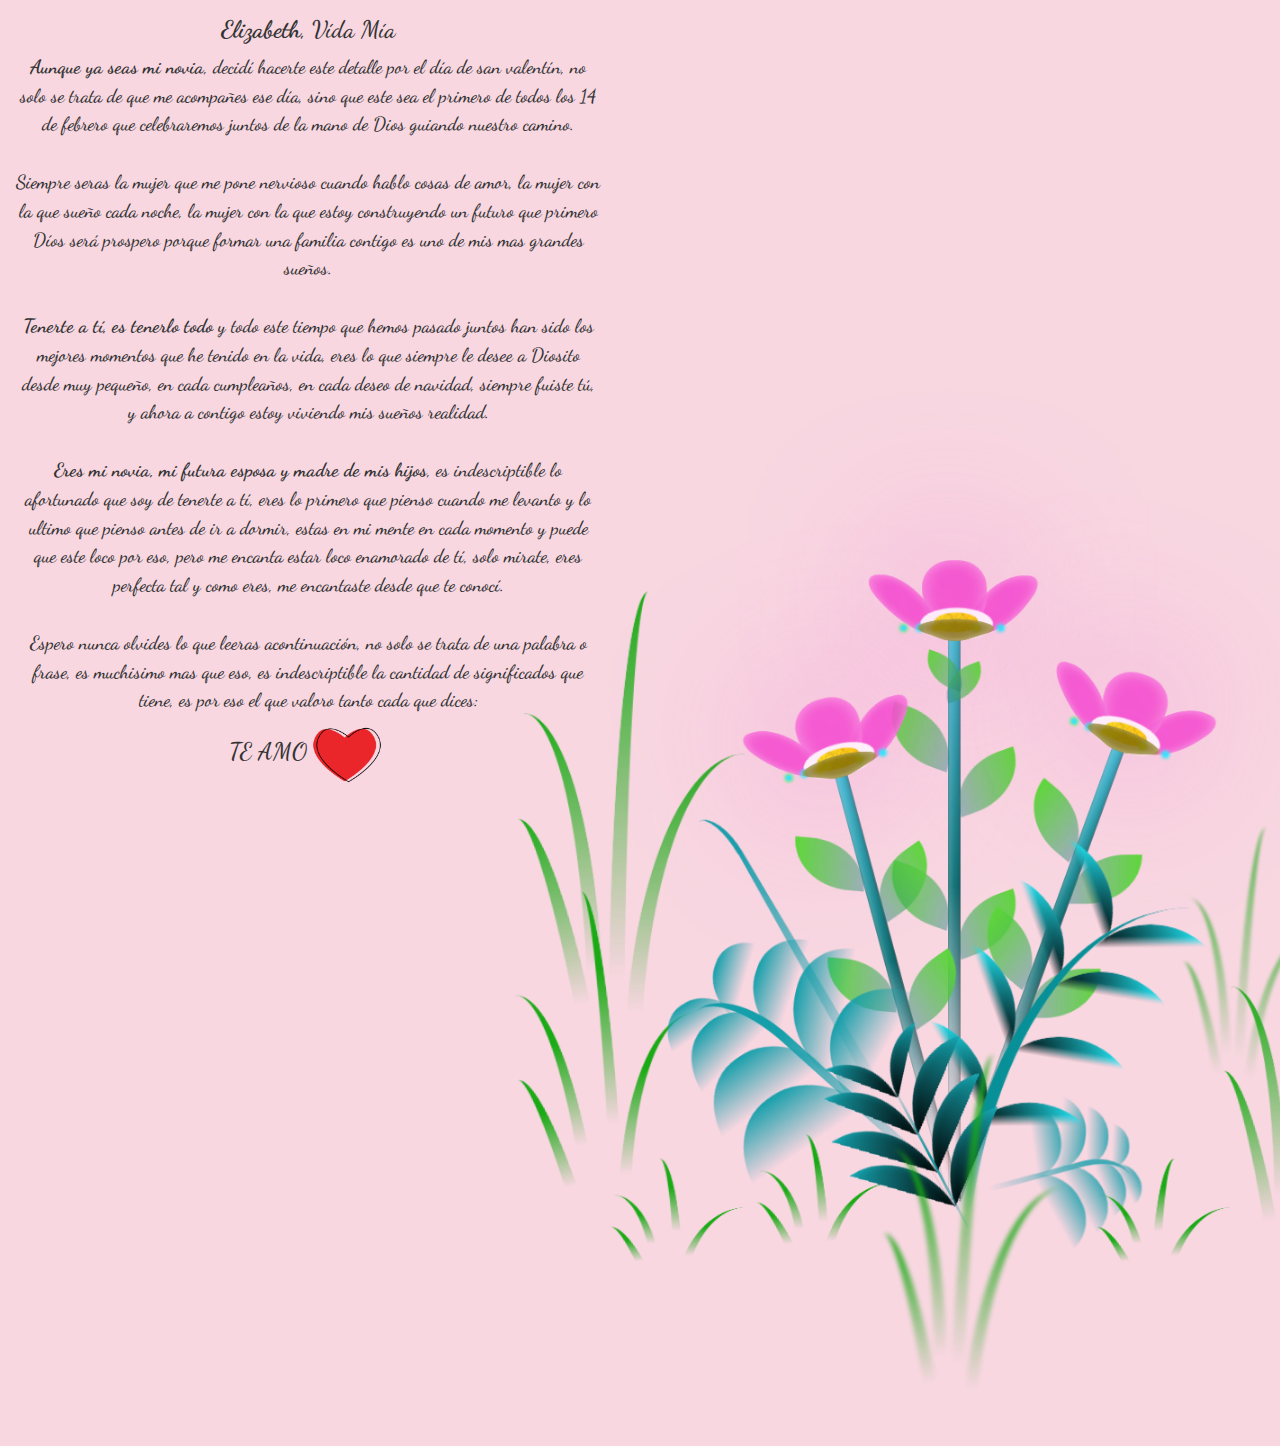
==== commit 29169824: "Inicio" ====
--- a/elizabeth.html
+++ b/elizabeth.html
@@ -13,8 +13,9 @@
   </head>
   <body class="row col-12 d-flex justify-content-center">
 
-    <div class="col-6 text-center ">
-      <h4 class=""><b>Elizabeth</b>, Vída Mía</h4>
+    <div class="col-lg-6 col-sm-12 text-center">
+      <div class="p-3"> 
+        <h4 class=""><b>Elizabeth</b>, Vída Mía</h4>
         <p>
           <b>Aunque ya seas mi novia</b>, decidí hacerte este detalle por el día de san valentín, no solo se trata de que me acompañes ese día,
           sino que este sea el primero de todos los 14 de febrero que celebraremos juntos de la mano de Dios guiando nuestro camino.
@@ -42,8 +43,14 @@
 
       <h4 class="">TE AMO<img src="./img/corazon.png" alt="" style="max-width: 80px;"></h4>
 
+      <p class="onlycellphone">
+        <br><br><br><br><br><br><br><br>
+        <br><br><br><br><br><br><br><br>
+      </p>
+
     </div>
-    <div class="col-6 d-flex justify-content-center">
+    </div>
+    <div class="col-lg-6 col-sm-12 d-flex justify-content-center">
       <div class="flowers">
         <div class="flower flower--1">
           <div class="flower__leafs flower__leafs--1">
